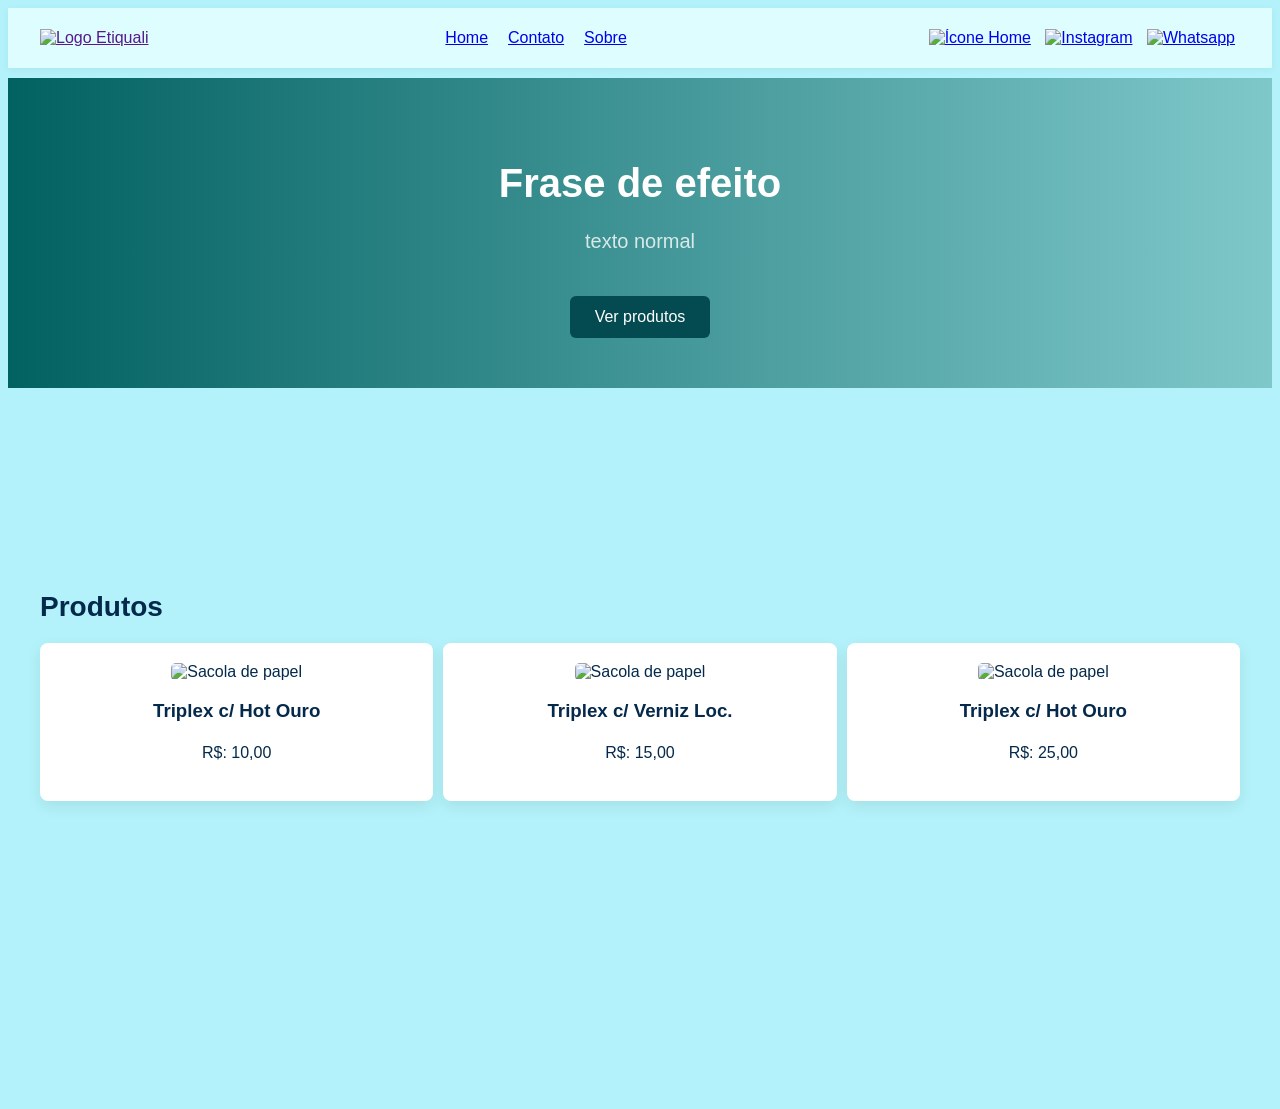
==== index.html @ 64ed8415 "Update and rename index.html to index.html" ====
<!DOCTYPE html> 
<html lang="pt-br"> 
    <head> 
        <meta charset="UTF-8"> 
        <meta name="viewport" content="width=device-width, initial-scale=1.0"> 
        <title>Etiquali</title> 
        <link rel="stylesheet" href="style.css">

</head> 
<body> 
    <header> 
        <nav> 
            <div class="container"> 
                <div class="logo"> 
                    <a href=""><img src="Fotos/Icones/logo.png" alt="Logo Etiquali"></a> 
            </div>

            <ul class="menu"> 
                <li><a href="#">Home</a></li> 
                <li><a href="#">Contato</a></li> 
                <li><a href="#">Sobre</a></li> 
            </ul>

            <div class="icons"> 
                <a href="Home"><img src="Fotos/Icones/silhueta-de-icone-de-casa (1).png" alt="Ícone Home"></a> 
                <a href="Sobre"><img src="Fotos/Icones/instagram (1).png" alt="Instagram"></a> 
                <a href="Contato"><img src="Fotos/Icones/whatsapp (1).png" alt="Whatsapp"></a> 
            </div>
        </div> 
    </nav> 
</header>

<main> 
    
    <!--Hero = Home, Shop, Blog, Sobre nós--> 
    
    <section class="hero"> 
        <div class="container"> 
            <div class="hero-text"> 
                <h1>Frase de efeito</h1> 
                <p>texto normal</p> 
                <a href="#" class="btn">Ver produtos</a> 
            </div> 
        </div> 
    </section>
    <!--Produtos, tags, etiquetas etc..--> 

    <section class="categoria"></section> 

    <!--Fotos dos produtos em alta qualidade--> 
    <section class="produtos"> 
        <div class="container"> 
            <h2>Produtos</h2> 

            <!--CSS comentado sobre os Grids.-->

            <div class="grid-produtos"> 
                <div class="card"> 
                    <img src="https://i.postimg.cc/GmLkDd2G/imagem-teste.png" alt="Sacola de papel"> 
                    <h3>Triplex c/ Hot Ouro</h3> 
                    <p>R$: 10,00</p> 
                </div> 

                <div class="card"> 
                     <img src="https://i.postimg.cc/GmLkDd2G/imagem-teste.png" alt="Sacola de papel"> <h3>Triplex c/ Verniz Loc.</h3> 
                     <p>R$: 15,00</p> 
                </div> 

                <div class="card"> 
                     <img src="https://i.postimg.cc/GmLkDd2G/imagem-teste.png" alt="Sacola de papel"> 
                    <h3>Triplex c/ Hot Ouro</h3> 
                    <p>R$: 25,00</p> </div> 

                    </div> 
                </div> 
                </section>

                <!--Fotos melhoradas e maiores--> 

                <section class="banner"></section> 
                
                <!--onde todos as fotos ficarão para cada item especifico--> 
                <section class="galeria"></section> 
            </main> 
            <footer> 

            </footer>

        </body> 
        </html>
---- style.css ----
/*Aqui foi melhorado o HEADER, a barra de cima foi criada, dando mais cara de Navbar.*/
header{
    background: rgb(222, 253, 255);
    padding: 5px 0;
    box-shadow: 0 2px 8px rgba(0, 0, 0, 0.05);
    /*Aqui faz a página do MENU fixar quando rolar a página.*/
    position:sticky;
    top: 0;
    z-index: 6000 ;
    
}
    /*Aqui eu controlo o tamanho da imagem (logo)*/
header img{
    width: 150px;
    height: auto;
}
    /*Aqui deu um espaçamento melhor entre os blocos, Header, Titulos e Produtos. tudo que for dentro dos section foi alterado aqui, dando um espaço.*/
section{
    padding: 60px 0;
}
    /*Todas as fontes foram aperfeiçoadas.*/
h1, h2, h3{
    font-weight: 600;
}
p{
    line-height: 1.5;
}

.icons img{
    width: 30px;
    height: auto;
    padding: 0px 5px;
    align-content: center;
}

.menu{ 
    padding: 0px; 
    display: flex; 
    gap: 20px; 
    list-style: none; 
    justify-content: center; 
    align-items: center; }

    /*Aqui é para melhorar as fontes, e colocar cores tanto nas letras como no fundo*/
body{
    font-family: Arial, Helvetica, sans-serif;
    background: #b3f2fa;
    color: #04294b;
}

    /*Aqui é interessante, pois estou usando container para controlar 3 "blocos" Header, Hero e produtos, se eu fizer muitos ajustes aqui, vai interferir em outros quadros, o melhor seria limitar o controle para centralização e alinhamento. Sendo assim, temos um controle melhor, pois o container está apenas para os tamanhos e alinhamentos, e isso será usada em todos os containers. Foi separado o "Heander .container" para nele usar o flex e ajustes mais finos.*/ 

.container{ 
    max-width: 1200px; 
    margin: 0 auto; 
    padding: 0px 20px;
} 

header .container{ 
    display: flex; 
    justify-content: space-between; 
    align-items: center; } 

    /*Aqui estamos fazendo o GRID = Display Grid. no grid-template-columns, os dois "autos" significad que quero duas colunas, para ser 3 então = auto 3x. GAP está no alinhamento, o "inherit" a divisão fica separados OU posso usar em px exemplo: 20px. */ /*Porém, existe uma forma mais semantica: Usar o "repeat(2, 1fr); seria mais interessante, pois tenho um controle maior, se usar apenas o AUTO, ele vai usar o tamanho da imagem, sem controle. FR = 1 fração do espaço disponível*/ 

.grid-produtos{ 
    display: grid; 
    /*Estava usando: grid-template-columns: repeat(3, 1fr) funciona, porém, dessa forma agora ajusta automaticamente os números de colunas, fica mais elegante.*/
    grid-template-columns: repeat(auto-fit, minmax(250px, 1fr)); 
    gap:10px;
 } 

    /*Observar que estamos arrumando duas coisas, primeiro lugar arrumamos o alinhamento das coisas da foto, e depois alteramos o tamanho. aqui fizemos um "quadro" para a foto.*/ 

.card{ 
    background: #fff; 
    padding: 20px; 
    border-radius: 8px; 
    box-shadow: 0 5px 15px rgba(0, 0, 0, 0.08); 
    text-align: center; 
    transition: 0.3s ease; 
    /*Quando a página está carregando, os cards terão uma pequena animação de carregamento.*/    
    opacity: 0;
    transform: translateY(20px);
    animation: aparecer 0.6s ease forwards;
} 

    /*faz parte da animação de carregamento dos cards*/
@keyframes aparecer{
    to{ 
        opacity: 1;
        transform: translateY(0);

    }
}  
    /*Dessa forma faz com que a imagem respeite os parametros solicitados no card, não estoura o layout e fica responsível.*/ 

.card img{ 
    width: 100%; 
    height: auto; 
    border-radius: 5px; } 

    /*Isso faz que quando o usuário passe o mouse por cima das fotos, ela ganha um destaque, saltando para cima.*/ 

.card:hover{ 
    transform: translateY(-5px); 
    box-shadow: 0 8px 20px rgba(0, 0, 0, 0.15); } 

    /*Aqui é onde tudo fica responsível, tanto no celular, tablet ou computador de mesa. Estamos solicitando que ele cresça o máximo 768px no desktop ficará 2 colunas e no celular 1. (Ir mudando e testanto) */ 

@media (max-width: 768px){ 
    .grid-produtos{ 
        grid-template-columns: 1fr; } }

        /*Aqui foi melhorado o titulo de produtos, dando um respiro melhor.*/
.produtos h2{
    margin-bottom: 20px;
    font-size: 28px;    
}

    /*Aqui foi feito um botão para ver os produtos, juntamente do HOVER que faz o efeito quando passa o mouse por cima.*/
.btn{
    display: inline-block;
    margin-top: 20px;
    padding: 12px 25px;
    background: rgb(3, 75, 80);
    color: white;
    text-decoration: none;
    border-radius: 6px;
    transition: 0.3s ease;
}
.btn:hover{
    background: #011a1d
}
    /*Foi Criado outra barra embaixo do HEADER e criando um efeito degradê. Tudo foi centralizado*/
.hero{
    margin-top: 10px;
    background: linear-gradient(to right, #026161, #7fc8ca);
    color: white;
    text-align: center;
    padding: 50px 30px;
}

    /*Aqui foi alterado a parte dos titulos do site.*/
.hero h1{
font-size: 40px;
margin-bottom: 15px;
}

.hero p{
    font-size: 20px;
    opacity: 0.8;
}
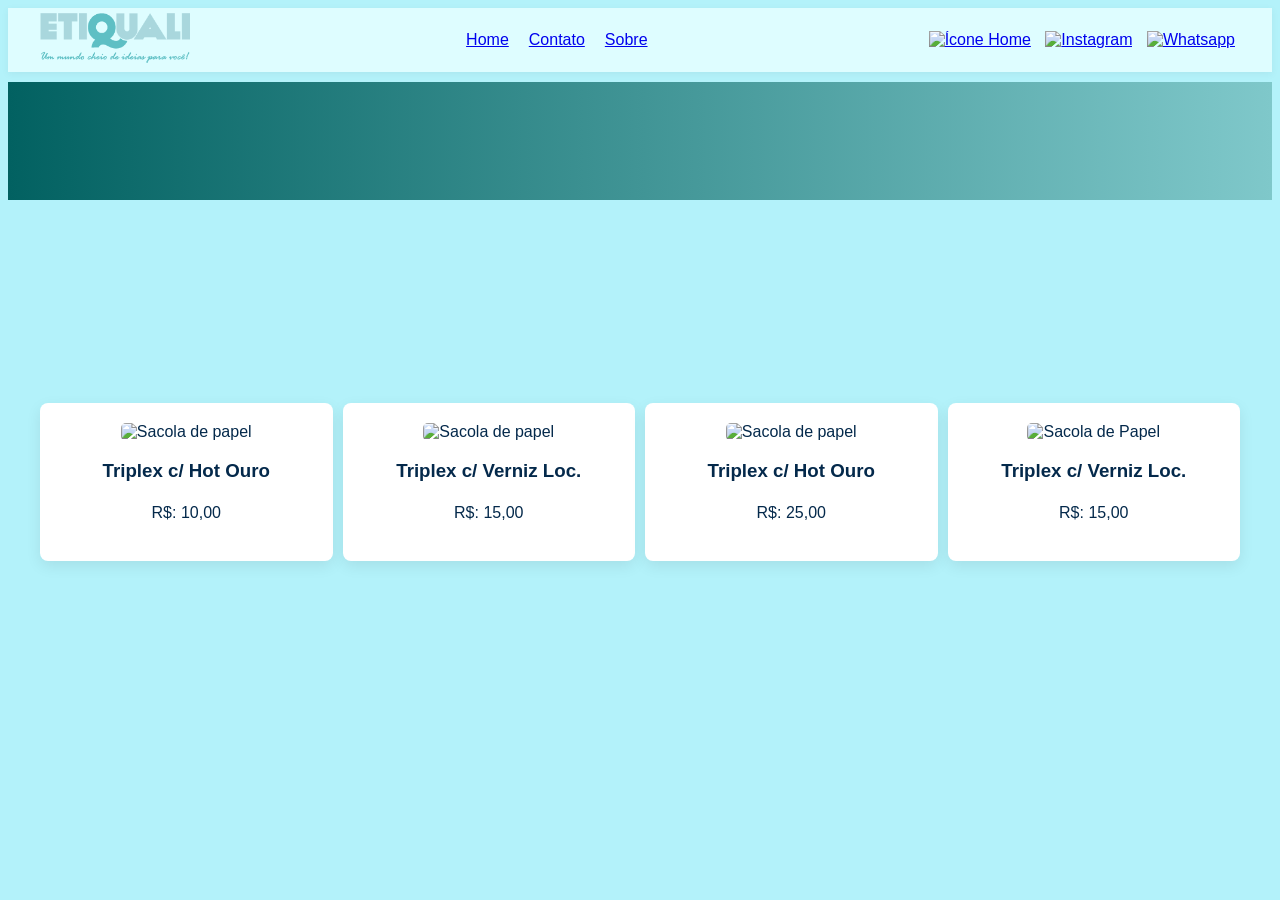
==== commit 10a962e0: "Update index.html" ====
--- a/index.html
+++ b/index.html
@@ -1,90 +1,98 @@
-<!DOCTYPE html> 
-<html lang="pt-br"> 
-    <head> 
-        <meta charset="UTF-8"> 
-        <meta name="viewport" content="width=device-width, initial-scale=1.0"> 
-        <title>Etiquali</title> 
-        <link rel="stylesheet" href="style.css">
+<!DOCTYPE html>
+<html lang="pt-br">
+<head>
+    <meta charset="UTF-8">
+    <meta name="viewport" content="width=device-width, initial-scale=1.0">
+    <title>Etiquali ok</title>
+    <link rel="stylesheet" href="style.css">
+    
+</head>
+<body>
+    <header>
+        <nav>
+            <div class="container">
+                <div class="logo">
+                   <a href="#"><img src="logo.png" alt="Logo Etiquali"></a>
+                </div>
 
-</head> 
-<body> 
-    <header> 
-        <nav> 
-            <div class="container"> 
-                <div class="logo"> 
-                    <a href=""><img src="Fotos/Icones/logo.png" alt="Logo Etiquali"></a> 
+                <ul class="menu">
+                    <li><a href="#">Home</a></li>
+                    <li><a href="#">Contato</a></li>
+                    <li><a href="#">Sobre</a></li>
+                </ul>                 
+
+                <div class="icons">
+                    <a href="Home"><img src="casa.png" alt="Ícone Home"></a>
+                    <a href="Sobre"><img src="instagram.png" alt="Instagram"></a>
+                    <a href="Contato"><img src="whatsapp.png" alt="Whatsapp"></a>
+                </div>
+                  
+            </div>
+        </nav>
+    </header>
+    
+    <main>
+        
+        <!--Hero = Home, Shop, Blog, Sobre nós-->
+        
+        <section class="hero">
+            <div class="slider">
+                    <div class="slides">
+                        <img src="Banner01.png" alt="">
+                        <img src="Banner02.png" alt="">
+                        <img src="Banner03.png" alt="">
+                        <img src="Banner01.png" alt="">
+                </div>
             </div>
 
-            <ul class="menu"> 
-                <li><a href="#">Home</a></li> 
-                <li><a href="#">Contato</a></li> 
-                <li><a href="#">Sobre</a></li> 
-            </ul>
+        </section>
+        
+        <!--Produtos, tags, etiquetas etc..-->
 
-            <div class="icons"> 
-                <a href="Home"><img src="Fotos/Icones/silhueta-de-icone-de-casa (1).png" alt="Ícone Home"></a> 
-                <a href="Sobre"><img src="Fotos/Icones/instagram (1).png" alt="Instagram"></a> 
-                <a href="Contato"><img src="Fotos/Icones/whatsapp (1).png" alt="Whatsapp"></a> 
-            </div>
-        </div> 
-    </nav> 
-</header>
+        <section class="categoria"></section>
 
-<main> 
-    
-    <!--Hero = Home, Shop, Blog, Sobre nós--> 
-    
-    <section class="hero"> 
-        <div class="container"> 
-            <div class="hero-text"> 
-                <h1>Frase de efeito</h1> 
-                <p>texto normal</p> 
-                <a href="#" class="btn">Ver produtos</a> 
-            </div> 
-        </div> 
-    </section>
-    <!--Produtos, tags, etiquetas etc..--> 
+        <!--Fotos dos produtos em alta qualidade-->
 
-    <section class="categoria"></section> 
-
-    <!--Fotos dos produtos em alta qualidade--> 
-    <section class="produtos"> 
-        <div class="container"> 
-            <h2>Produtos</h2> 
+        <section class="produtos">
+            <div class="container">
+                <h2></h2>
 
             <!--CSS comentado sobre os Grids.-->
 
-            <div class="grid-produtos"> 
-                <div class="card"> 
-                    <img src="https://i.postimg.cc/GmLkDd2G/imagem-teste.png" alt="Sacola de papel"> 
-                    <h3>Triplex c/ Hot Ouro</h3> 
-                    <p>R$: 10,00</p> 
-                </div> 
+                <div class="grid-produtos">
+                    <div class="card">
+                        <img src="01.jpg" alt="Sacola de papel">
+                        <h3>Triplex c/ Hot Ouro</h3>
+                        <p>R$: 10,00</p>
+                    </div>
+                    <div class="card">
+                        <img src="02.jpg" alt="Sacola de papel">
+                        <h3>Triplex c/ Verniz Loc.</h3>
+                        <p>R$: 15,00</p>
+                    </div>
+                    <div class="card">
+                        <img src="03.jpg" alt="Sacola de papel">
+                        <h3>Triplex c/ Hot Ouro</h3>
+                        <p>R$: 25,00</p>
+                    </div>
+                    <div class="card">
+                        <img src="04.jpg" alt="Sacola de Papel">
+                        <h3>Triplex c/ Verniz Loc.</h3>
+                        <p>R$: 15,00</p>
+                    </div>
+                </div>
+            </div>
+        </section>
 
-                <div class="card"> 
-                     <img src="https://i.postimg.cc/GmLkDd2G/imagem-teste.png" alt="Sacola de papel"> <h3>Triplex c/ Verniz Loc.</h3> 
-                     <p>R$: 15,00</p> 
-                </div> 
+        <!--onde todos as fotos ficarão para cada item especifico-->
+        <section class="galeria"></section>
+    </main>
+    <footer>
 
-                <div class="card"> 
-                     <img src="https://i.postimg.cc/GmLkDd2G/imagem-teste.png" alt="Sacola de papel"> 
-                    <h3>Triplex c/ Hot Ouro</h3> 
-                    <p>R$: 25,00</p> </div> 
+    </footer>
 
-                    </div> 
-                </div> 
-                </section>
+    <script src="script.js"></script>
 
-                <!--Fotos melhoradas e maiores--> 
-
-                <section class="banner"></section> 
-                
-                <!--onde todos as fotos ficarão para cada item especifico--> 
-                <section class="galeria"></section> 
-            </main> 
-            <footer> 
-
-            </footer>
-
-        </body> 
-        </html>
+    
+</body>
+</html>
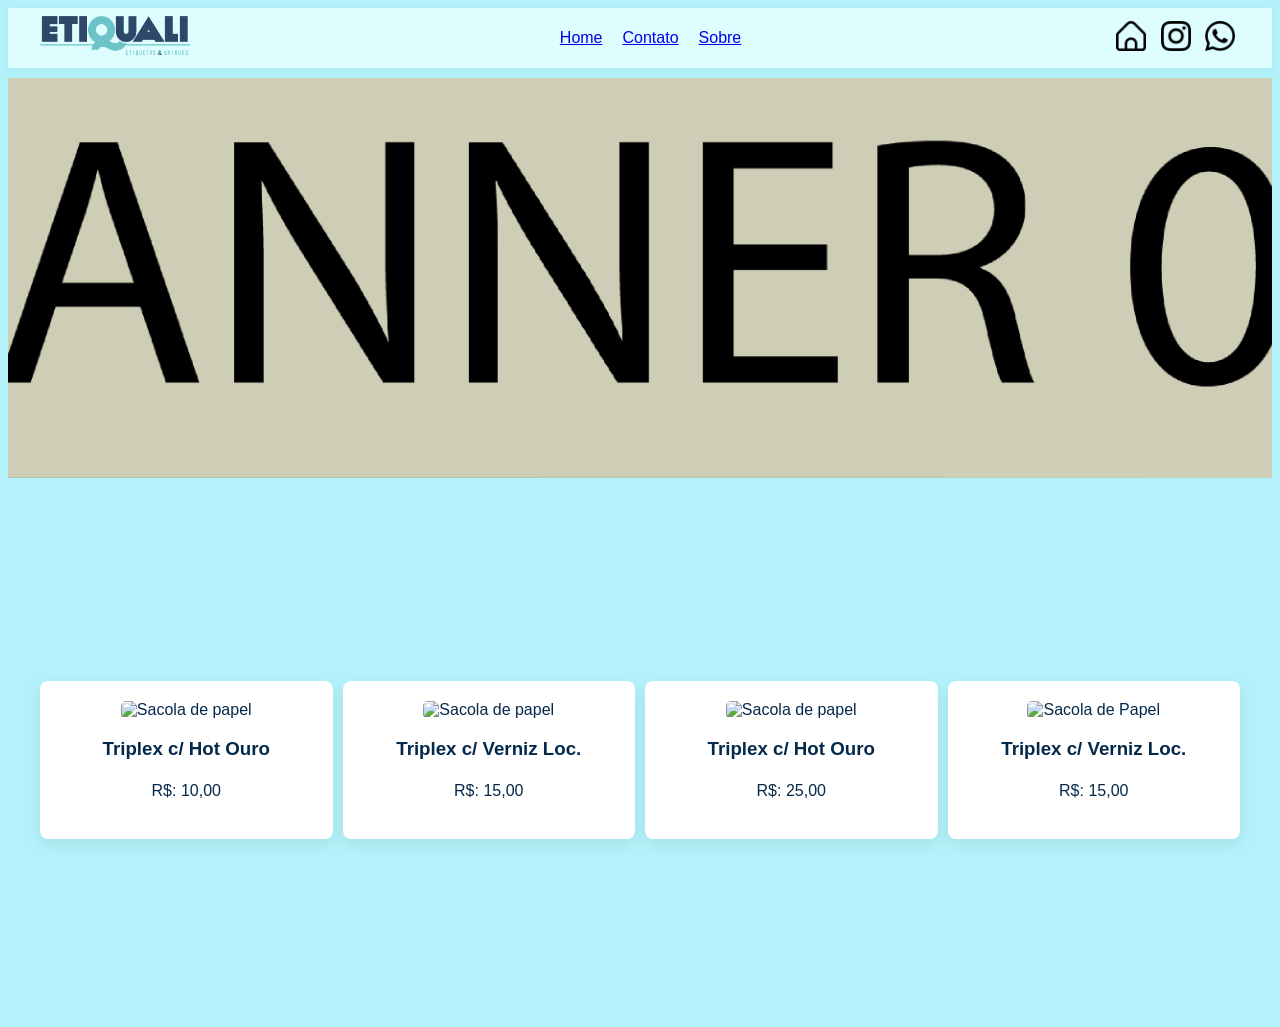
==== commit 06f2f21e: "Add files via upload" ====
--- a/index.html
+++ b/index.html
@@ -95,4 +95,4 @@
 
     
 </body>
-</html>
+</html>
--- a/style.css
+++ b/style.css
@@ -1,13 +1,9 @@
    
    /*Aqui foi melhorado o HEADER, a barra de cima foi criada, dando mais cara de Navbar.*/
 header{
-    background: rgb(222, 253, 255);
-    padding: 5px 0;
-    box-shadow: 0 2px 8px rgba(0, 0, 0, 0.05);
-    /*Aqui faz a página do MENU fixar quando rolar a página.*/
-    position:sticky;
-    top: 0;
-    z-index: 6000 ;
+background: rgb(222, 253, 255);
+padding: 5px 0;
+box-shadow: 0 2px 8px rgba(0,0,0,0.05);
     
 }
     /*Aqui eu controlo o tamanho da imagem (logo)*/
@@ -66,8 +62,10 @@
 
 .grid-produtos{ 
     display: grid; 
-    /*Estava usando: grid-template-columns: repeat(3, 1fr) funciona, porém, dessa forma agora ajusta automaticamente os números de colunas, fica mais elegante.*/
-    grid-template-columns: repeat(auto-fit, minmax(250px, 1fr)); 
+    /*Estava usando: grid-template-columns: repeat(3, 1fr) funciona, porém, dessa forma agora ajusta automaticamente os números de colunas, fica mais elegante.
+    
+    Usei assim também: repeat(auto-fit, minmax(250px, 1fr */
+    grid-template-columns: repeat(4, 1fr); 
     gap:10px;
  } 
 
@@ -98,8 +96,10 @@
 
 .card img{ 
     width: 100%; 
-    height: auto; 
-    border-radius: 5px; } 
+    height: 200px; 
+    border-radius: 5px;
+    object-fit: cover; } 
+    
 
     /*Isso faz que quando o usuário passe o mouse por cima das fotos, ela ganha um destaque, saltando para cima.*/ 
 
@@ -111,7 +111,7 @@
 
 @media (max-width: 768px){ 
     .grid-produtos{ 
-        grid-template-columns: 1fr; } }
+        grid-template-columns: repeat(3, 1fr) } }
 
         /*Aqui foi melhorado o titulo de produtos, dando um respiro melhor.*/
 .produtos h2{
@@ -139,7 +139,11 @@
     background: linear-gradient(to right, #026161, #7fc8ca);
     color: white;
     text-align: center;
-    padding: 50px 30px;
+    padding: 0;
+    overflow: hidden;
+    width: 100%;
+    overflow-x: hidden;
+
 }
 
     /*Aqui foi alterado a parte dos titulos do site.*/
@@ -149,7 +153,21 @@
 }
 
 .hero p{
-    font-size: 20px;
-    opacity: 0.8;
+    width: 100%;
+
 }
+.slider{
+    width: 100%;
+    overflow: hidden;
+}
+.slides{
+    display: flex;
+    transition: transform 0.5s ease;
 
+}
+.slides img{
+    width: 100%;
+    height: 400px;
+    object-fit: cover;
+    flex-shrink: 0;
+}
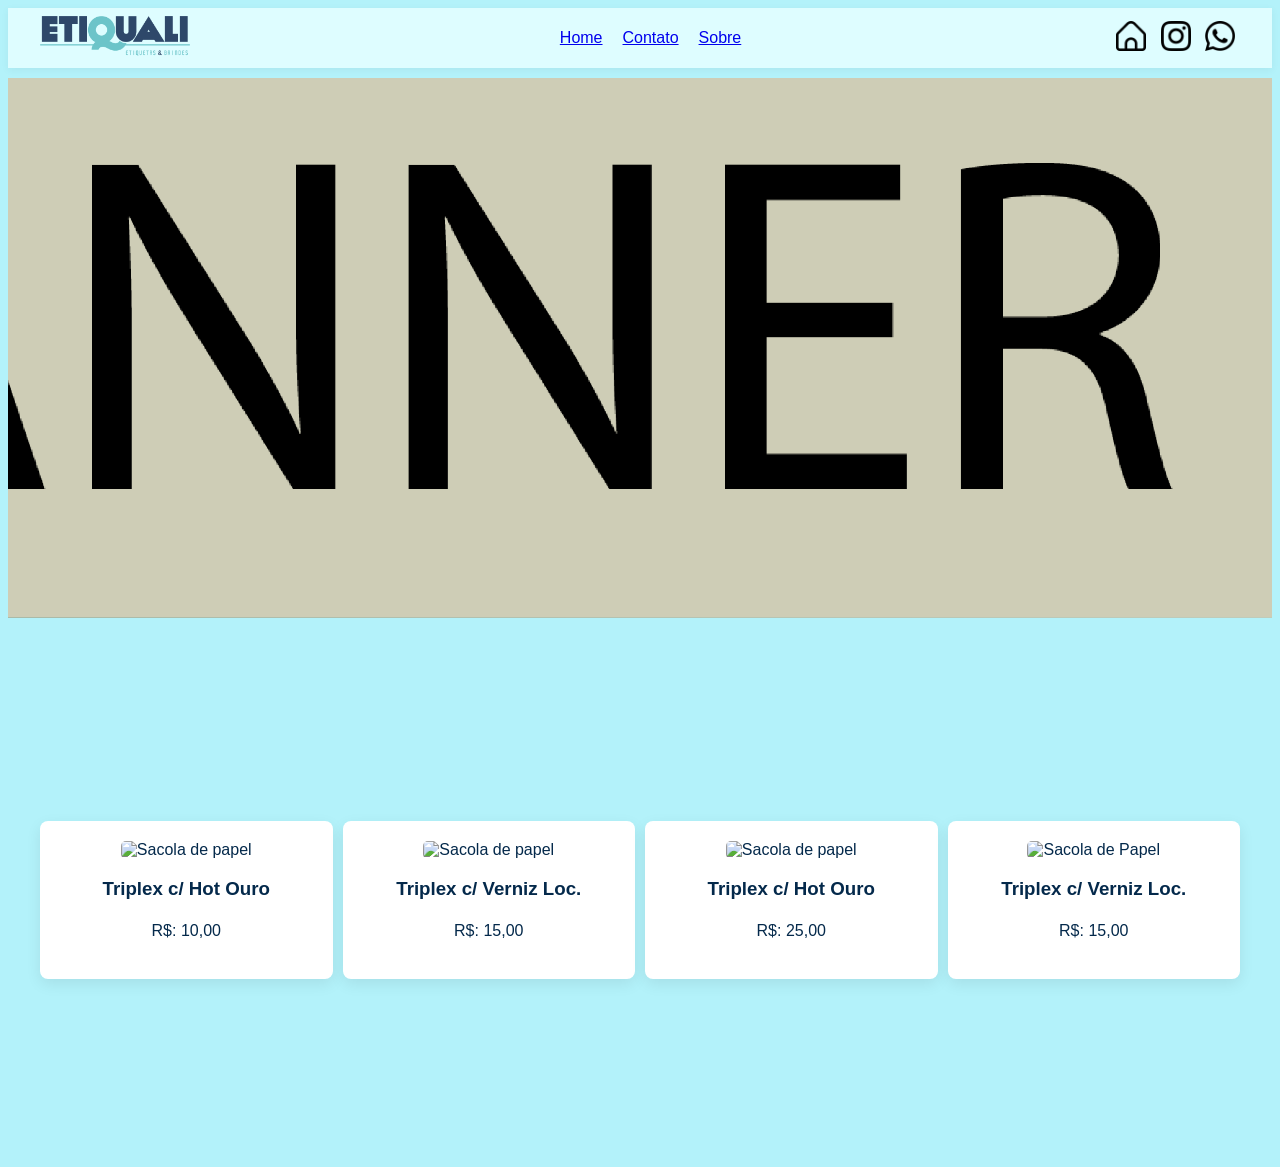
==== commit c609e3dc: "Update index.html" ====
--- a/index.html
+++ b/index.html
@@ -95,4 +95,4 @@
 
     
 </body>
-</html>+</html>
--- a/style.css
+++ b/style.css
@@ -114,6 +114,11 @@
         grid-template-columns: repeat(3, 1fr) } }
 
         /*Aqui foi melhorado o titulo de produtos, dando um respiro melhor.*/
+@media(max-width: 768px){
+    .slides img{
+        height: 40vh;
+    }
+}
 .produtos h2{
     margin-bottom: 20px;
     font-size: 28px;    
@@ -167,7 +172,7 @@
 }
 .slides img{
     width: 100%;
-    height: 400px;
+    height: 60vh;
     object-fit: cover;
     flex-shrink: 0;
-}+}
